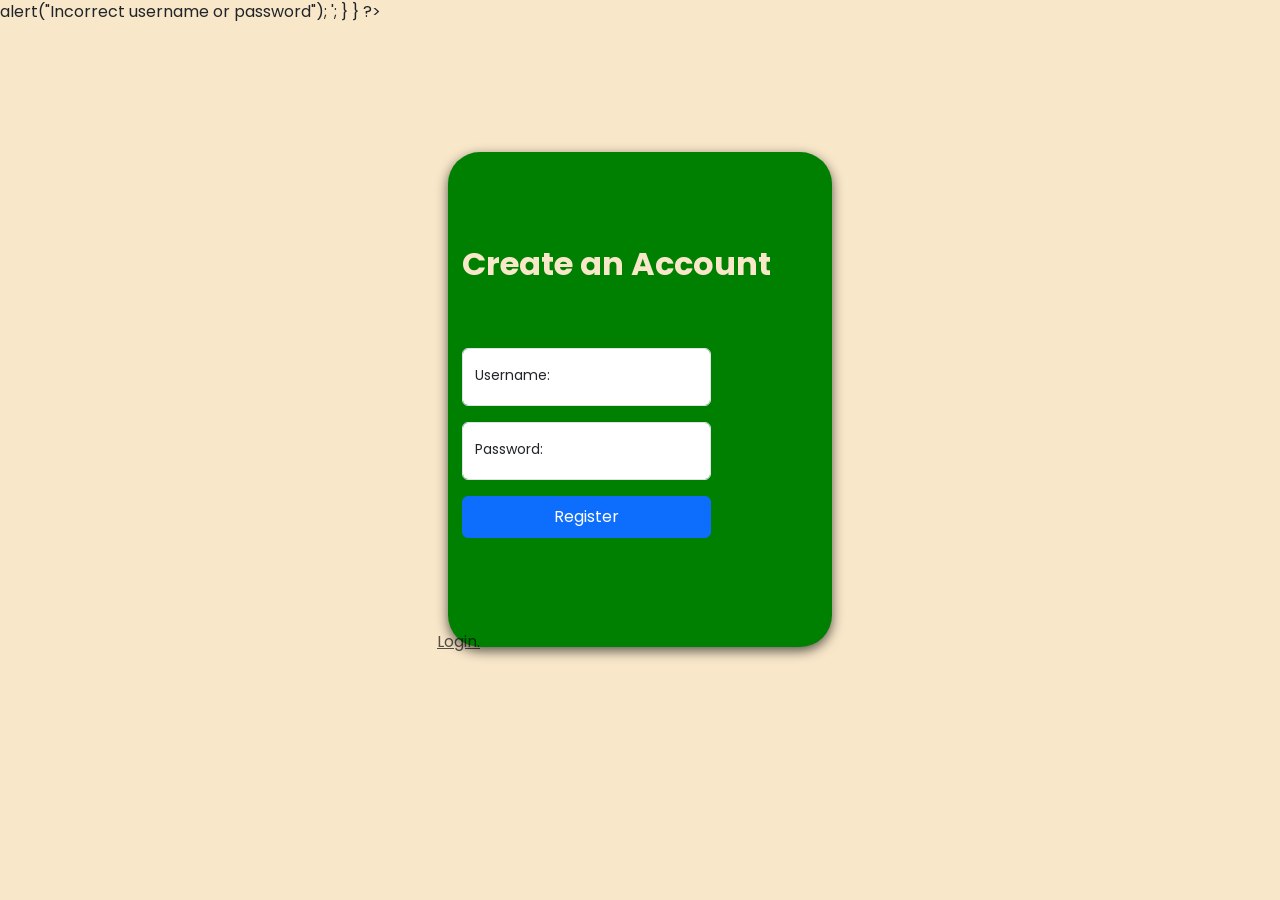
==== register.html @ 69f7b5f2 "finalized login-register UI, back-end needs to work on" ====
<!DOCTYPE html>
<html lang="en">

<head>
    <meta charset="UTF-8">
    <meta name="viewport" content="width=device-width, initial-scale=1.0">
    <title>Login Form</title>
    <link href="https://cdn.jsdelivr.net/npm/bootstrap@5.3.8/dist/css/bootstrap.min.css" rel="stylesheet"
        integrity="sha384-sRIl4kxILFvY47J16cr9ZwB07vP4J8+LH7qKQnuqkuIAvNWLzeN8tE5YBujZqJLB" crossorigin="anonymous">
    <script defer src="https://cdn.jsdelivr.net/npm/bootstrap@5.3.8/dist/js/bootstrap.bundle.min.js"></script>
    <link rel="stylesheet" href="https://cdn.jsdelivr.net/npm/bootstrap-icons@1.13.1/font/bootstrap-icons.min.css">
    <link rel="stylesheet" href="View/register.css">

    <?php

    if (isset($_GET['msg'])) {
        if ($_GET['msg'] == 'failed') {
            echo '<script> alert("Incorrect username or password"); </script>';
        }
    } 
    ?>
</head>

<body>

    <div class="container w3-container w3-center w3-animate-right">

        <form action="" method="POST">
            <div class="icon-box">
                <h4>Create an Account</h4>
            </div>
            <div class="form-floating">
                <input type="text" name="user" id="user" class="form-control" placeholder="User" required>
                <label for="user" class="form-label">Username:</label>

            </div>
            <div class="form-floating">
                <input type="password" name="pass" id="pass" class="form-control" placeholder="Pass" required>
                <label for="psw" class="form-label">Password:</label>

                <button class="btn btn-primary btn-md" type="submit" data-bs-toggle="modal" data-bs-target="#registered">Register</button>
            </div>


            <footer>
                <p class="register">Already have an account? <a href="index.html">Login.</a></p>

            </footer>

            <!-- Notify successful account creation -->
            <div class="modal fade" id="registered" tabindex="-1">
            <div class="modal-dialog">
                <div class="modal-content">
                    <div class="modal-header">
                        <h3>Account creation</h3>
                        <button class="btn-close" data-bs-dismiss="modal"></button>
                    </div>
                    <div class="modal-body" style="text-align: center;">Account successfully created!</div>
                    <form>
                        <div class="modal-footer">
                            <button type="submit" class="btn btn-primary" formaction="index.html">OK</button>
                        </div>
                    </form>
                </div>
            </div>
            </div>

            

        </form>
    </div>




</body>

</html>
---- View/register.css ----
@import url('https://fonts.googleapis.com/css2?family=Montserrat:ital,wght@0,100..900;1,100..900&family=Poppins:ital,wght@0,100;0,200;0,300;0,400;0,500;0,600;0,700;0,800;0,900;1,100;1,200;1,300;1,400;1,500;1,600;1,700;1,800;1,900&display=swap');

:root {
    --main-color--: green;
    --submain-color--: #217a38;
    --add-color--: #2a9648;

    --text-color--: #fff;
    --text-icon-color--: #ebe1e1;
    --bg-color: #f4f6f4;
    --alt-text-color: rgba(0, 0, 0, 0.822);

    --sidebar-w: 260px;

    --green-dark: #1a5c2a;
    /* sidebar background        */
    --green-mid: #217a38;
    /* header, stat cards        */
    --green-light: #2a9648;
    /* hover states, accents     */
    --green-active: #145220;
    /* active nav item           */
    --white: #ffffff;
    --gray-bg: #f4f6f4;
    /* page background           */
    --gray-row: #e8ede9;
    /* table alt row             */
    --sidebar-w: 260px;
    /* sidebar width (one place) */


}

body {
    margin: 0;
    padding: 0;
    font-family: 'Poppins', sans-serif;
    background-color: #f8e7c9;
    box-sizing: border-box;
}

.container {
    display: grid;
    place-items: center;
    margin-top: 10%;
    width: 30vw;
    height: 55dvh;
    background-color: green;
    border-radius: 32px;
    box-shadow: 0 4px 12px rgba(24, 24, 24, 0.7);
}

h4 {
    margin-bottom: 2rem;
    font-size: 2rem;
    padding-bottom: 2rem;
    font-weight: 700;
    color: #f8e7c9;
    
}


form {
    display: block;
    place-content: center;
    margin-right: 3rem;
    
}



.form-floating {
    margin-bottom: 1rem;
    width: 15svw;

}

.container .form-floating input {
    align-content: center;
    padding: 0.5rem 1.5rem;
    font-size: 14px;
    width: 130%;
    margin-left: 0;
}

.container .form-floating label {
    font-size: 14px;


}

.btn {
    margin-top: 1rem;
    padding: 8px 30px;
    width: 130%;
}

.reset a {
    color: #f8e7c9;
    text-decoration: none;
}

.reset a:hover {
    border-bottom: 1px solid #c2bf14;
}

footer {
    color: #f8e7c9;
    text-align: center;
    position: absolute;
    bottom: 230px;
    right: 800px;


}

footer a {
    color: rgba(0, 0, 0, 0.658);

}

footer a:hover {
    color: #c2bf14;
}
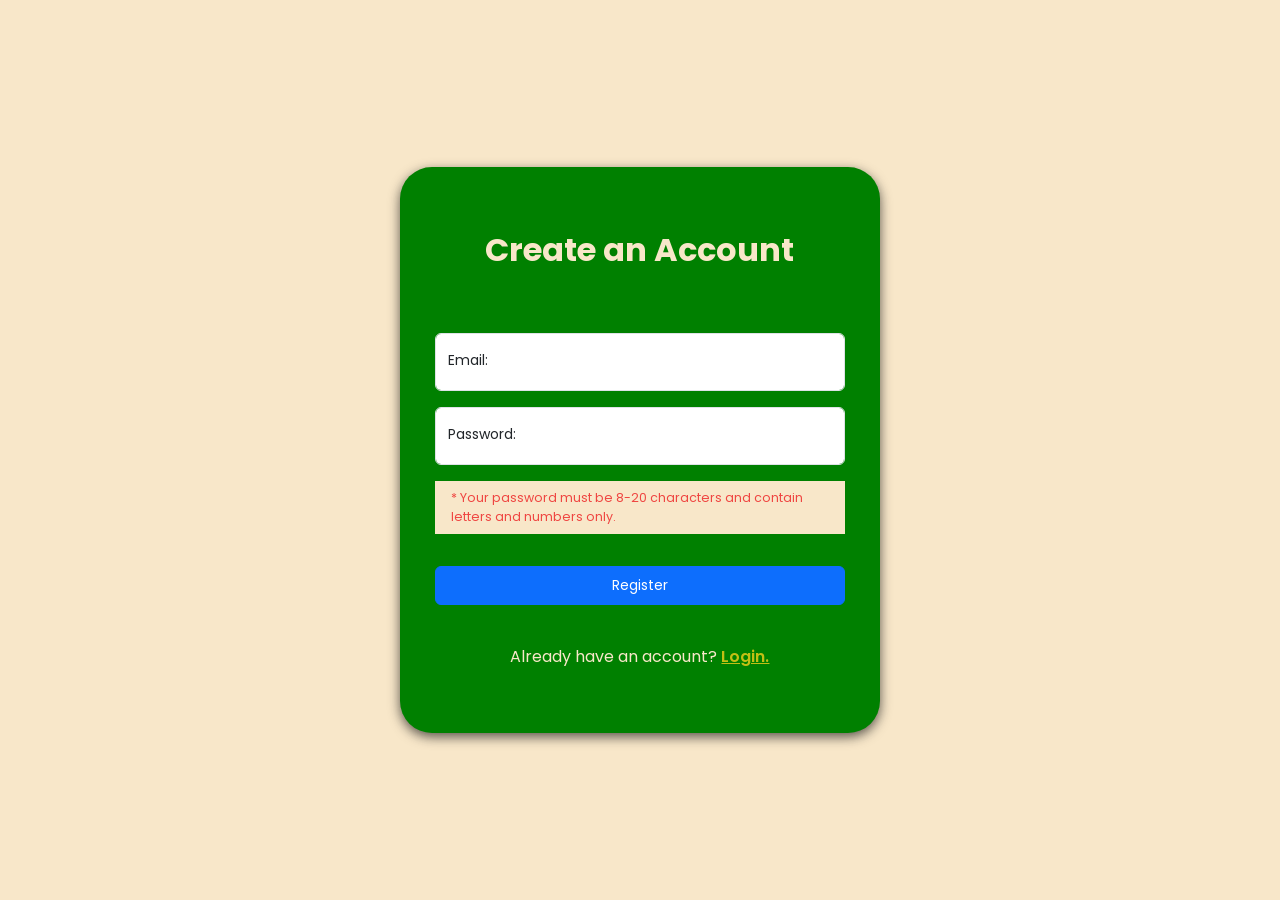
==== commit ccc6ee10: "fixed login and register form" ====
--- a/register.html
+++ b/register.html
@@ -11,32 +11,35 @@
     <link rel="stylesheet" href="https://cdn.jsdelivr.net/npm/bootstrap-icons@1.13.1/font/bootstrap-icons.min.css">
     <link rel="stylesheet" href="View/register.css">
 
-    <?php
+    <!-- <?php
 
     if (isset($_GET['msg'])) {
         if ($_GET['msg'] == 'failed') {
             echo '<script> alert("Incorrect username or password"); </script>';
         }
     } 
-    ?>
+    ?> -->
 </head>
 
 <body>
 
-    <div class="container w3-container w3-center w3-animate-right">
+    <div class="container">
 
         <form action="" method="POST">
             <div class="icon-box">
                 <h4>Create an Account</h4>
             </div>
             <div class="form-floating">
-                <input type="text" name="user" id="user" class="form-control" placeholder="User" required>
-                <label for="user" class="form-label">Username:</label>
+                <input type="email" name="user" id="user" class="form-control" placeholder="Email" required>
+                <label for="user" class="form-label">Email:</label>
 
             </div>
             <div class="form-floating">
-                <input type="password" name="pass" id="pass" class="form-control" placeholder="Pass" required>
+                <input type="password" name="pass" id="pass" class="form-control" placeholder="Pass" required minlength="8" maxlength="20" pattern="[A-Za-z0-9]{8,20}">
                 <label for="psw" class="form-label">Password:</label>
+                <div class="form-text">
+                    * Your password must be 8-20 characters and contain letters and numbers only.
+                </div>
 
                 <button class="btn btn-primary btn-md" type="submit" data-bs-toggle="modal" data-bs-target="#registered">Register</button>
             </div>
@@ -51,13 +54,13 @@
             <div class="modal fade" id="registered" tabindex="-1">
             <div class="modal-dialog">
                 <div class="modal-content">
-                    <div class="modal-header">
-                        <h3>Account creation</h3>
-                        <button class="btn-close" data-bs-dismiss="modal"></button>
+                    <div class="modal-header" style="background-color: green;">
+                        <h3 style="color: #f8e7c9; font-weight: 700;">Account creation</h3>
+                        <button class="btn-close btn-light" data-bs-dismiss="modal"></button>
                     </div>
-                    <div class="modal-body" style="text-align: center;">Account successfully created!</div>
+                    <div class="modal-body" style="text-align: center; background-color: green; color: #f8e7c9;">Account successfully created!</div>
                     <form>
-                        <div class="modal-footer">
+                        <div class="modal-footer" style="background-color: green;">
                             <button type="submit" class="btn btn-primary" formaction="index.html">OK</button>
                         </div>
                     </form>
--- a/View/register.css
+++ b/View/register.css
@@ -30,40 +30,52 @@
 
 
 }
-
+*{
+    box-sizing: border-box;
+}
 body {
     margin: 0;
     padding: 0;
     font-family: 'Poppins', sans-serif;
     background-color: #f8e7c9;
-    box-sizing: border-box;
+    min-height: 100dvh;
+    display: flex;
+    align-items: center;
+    justify-content: center;
+    padding: 20px;
+    
 }
 
 .container {
-    display: grid;
-    place-items: center;
-    margin-top: 10%;
-    width: 30vw;
-    height: 55dvh;
+    display: flex;
+    width: 100%;
+    max-width: 480px;
     background-color: green;
     border-radius: 32px;
     box-shadow: 0 4px 12px rgba(24, 24, 24, 0.7);
+    padding: 3rem 1.5rem;
+    
 }
 
 h4 {
+    margin-top: 1rem;
     margin-bottom: 2rem;
     font-size: 2rem;
     padding-bottom: 2rem;
     font-weight: 700;
     color: #f8e7c9;
+    text-align: left;
+    
     
 }
 
 
 form {
-    display: block;
-    place-content: center;
-    margin-right: 3rem;
+    display: flex;
+    flex-direction: column;
+    align-items: center;
+    width: 95%;
+    margin: auto;
     
 }
 
@@ -71,28 +83,38 @@
 
 .form-floating {
     margin-bottom: 1rem;
-    width: 15svw;
+    width: 100%;
+
+}
+.form-floating .form-text{
+    display: flex;
+    align-items: center;
+    width: 100%;
+    background-color: #f8e7c9;
+    padding: 0.5rem 1rem;
+    font-size: 12.5px;
+    color: rgba(238, 43, 43, 0.863);
+    margin: 1rem 0 1rem 0;
+
 
 }
 
 .container .form-floating input {
-    align-content: center;
-    padding: 0.5rem 1.5rem;
-    font-size: 14px;
-    width: 130%;
-    margin-left: 0;
+    padding: 1rem;
+    font-size: 12px;
+    width: 100%;
 }
 
 .container .form-floating label {
     font-size: 14px;
 
-
 }
 
 .btn {
     margin-top: 1rem;
-    padding: 8px 30px;
-    width: 130%;
+    padding: 8px 0;
+    width: 100%;
+    font-size: 14px;
 }
 
 .reset a {
@@ -105,20 +127,49 @@
 }
 
 footer {
+    display: flex;
+    align-items: flex-end;
     color: #f8e7c9;
     text-align: center;
-    position: absolute;
-    bottom: 230px;
-    right: 800px;
+    font-size: 16px;
+    padding-top: 1.5rem;
 
 
 }
 
 footer a {
-    color: rgba(0, 0, 0, 0.658);
+    color: #c2bf14;
+    font-weight: 600;
 
 }
 
 footer a:hover {
-    color: #c2bf14;
-}+    color: #f8e7c9;
+}
+
+@media (max-width: 480px) {
+    .container {
+        padding: 1rem 1.5rem;
+        border-radius: 20px;
+    }
+
+    h4 {
+        text-align: center;
+        font-size: 1.4rem;
+        margin: auto;
+    }
+
+    h4:nth-child(1) {
+        padding-top: 0.5rem;
+        margin-top: 1.5rem;
+    }
+    .form-floating .form-text {
+        font-size: 10px;
+    }
+    footer {
+        font-size: 14px;
+    }
+
+    
+
+}       
